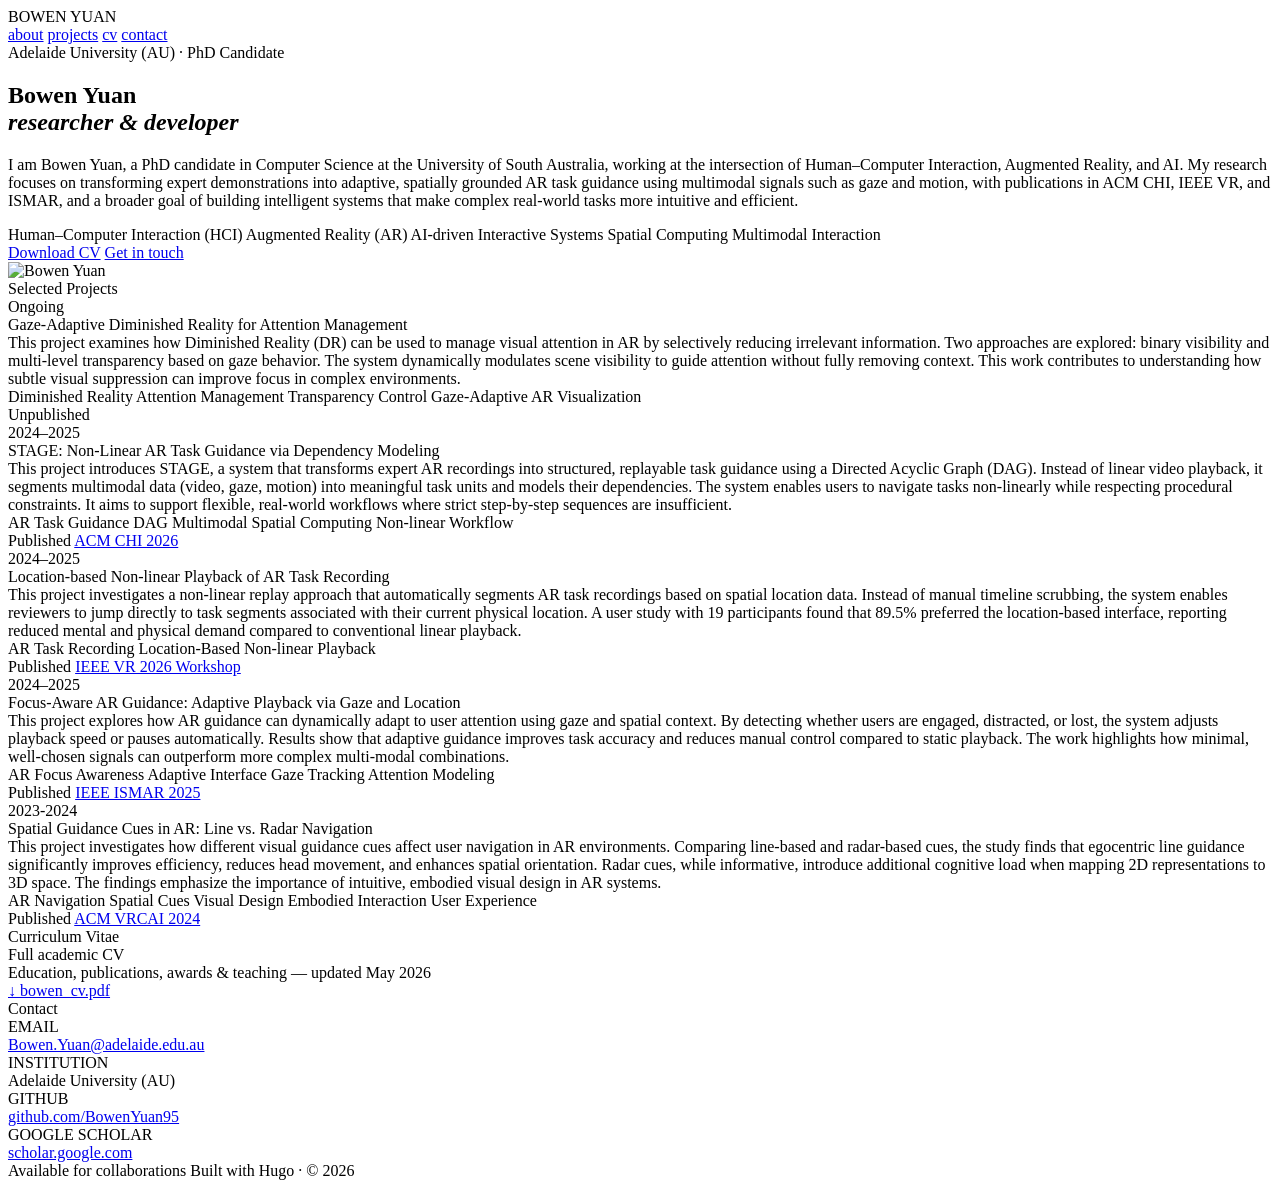
==== public/index.html @ 64c81df8 "Update DOI for Location-based Non-linear Playback of AR Task Recording in projects.json and index.ht" ====
<!DOCTYPE html>
<html lang="en">
<head>
	<meta name="generator" content="Hugo 0.161.1"><script src="/livereload.js?mindelay=10&amp;v=2&amp;port=1313&amp;path=livereload" data-no-instant defer></script>
  <meta charset="UTF-8">
  <meta name="viewport" content="width=device-width, initial-scale=1.0">
  <title>Bowen Yuan — PhD Candidate</title>
  <meta name="description" content="I am Bowen Yuan, a PhD candidate in Computer Science at the University of South Australia, working at the intersection of Human–Computer Interaction, Augmented Reality, and AI. My research focuses on transforming expert demonstrations into adaptive, spatially grounded AR task guidance using multimodal signals such as gaze and motion, with publications in ACM CHI, IEEE VR, and ISMAR, and a broader goal of building intelligent systems that make complex real-world tasks more intuitive and efficient.">
  <link rel="preconnect" href="https://fonts.googleapis.com">
  <link rel="preconnect" href="https://fonts.gstatic.com" crossorigin>
  <link href="https://fonts.googleapis.com/css2?family=EB+Garamond:ital,wght@0,400;0,500;1,400&family=DM+Mono:wght@400;500&display=swap" rel="stylesheet">
  <link rel="stylesheet" href="/css/main.css">
</head>
<body>
  <div class="site-wrapper">
    <nav>
  <span class="nav-name">BOWEN YUAN</span>
  <div class="nav-links">
    <a href="/" class="active">about</a>
    <a href="/#projects">projects</a>
    <a href="/files/bowen_cv.pdf" target="_blank">cv</a>
    <a href="/#contact">contact</a>
  </div>
</nav>

    <main>
      



<section class="hero">
  <div class="hero-top">
    <div class="hero-text">
      <div class="hero-label">Adelaide University (AU) &middot; PhD Candidate</div>
      <h1>Bowen Yuan<br><em>researcher &amp; developer</em></h1>
      <p class="hero-bio">I am Bowen Yuan, a PhD candidate in Computer Science at the University of South Australia, working at the intersection of Human–Computer Interaction, Augmented Reality, and AI. My research focuses on transforming expert demonstrations into adaptive, spatially grounded AR task guidance using multimodal signals such as gaze and motion, with publications in ACM CHI, IEEE VR, and ISMAR, and a broader goal of building intelligent systems that make complex real-world tasks more intuitive and efficient.</p>
      <div class="hero-tags">
        
        <span class="tag">Human–Computer Interaction (HCI)</span>
        
        <span class="tag">Augmented Reality (AR)</span>
        
        <span class="tag">AI-driven Interactive Systems</span>
        
        <span class="tag">Spatial Computing</span>
        
        <span class="tag">Multimodal Interaction</span>
        
      </div>
      <div class="hero-links">
        <a href="/files/bowen_cv.pdf" class="btn-primary" target="_blank">Download CV</a>
        <a href="#contact" class="btn-ghost">Get in touch</a>
      </div>
    </div>
    <div class="hero-avatar">
      <img src="/images/avatar.jpeg" alt="Bowen Yuan">
    </div>
  </div>
</section>


<div class="divider"></div>


<section id="projects">
  <div class="section-header">
    <span class="section-label">Selected Projects</span>
  </div>
  <div class="project-list">
    
    <div class="project-item">
      <div class="project-year">Ongoing</div>
      <div class="project-title">Gaze-Adaptive Diminished Reality for Attention Management</div>
      <div class="project-desc">This project examines how Diminished Reality (DR) can be used to manage visual attention in AR by selectively reducing irrelevant information. Two approaches are explored: binary visibility and multi-level transparency based on gaze behavior. The system dynamically modulates scene visibility to guide attention without fully removing context. This work contributes to understanding how subtle visual suppression can improve focus in complex environments.</div>
      <div class="project-badges">
        
        <span class="project-badge">Diminished Reality</span>
        
        <span class="project-badge">Attention Management</span>
        
        <span class="project-badge">Transparency Control</span>
        
        <span class="project-badge">Gaze-Adaptive</span>
        
        <span class="project-badge">AR Visualization</span>
        
      </div>
      
      <div class="project-pub">
        <span class="pub-status unpublished">Unpublished</span>
      </div>
      
    </div>
    
    <div class="project-item">
      <div class="project-year">2024–2025</div>
      <div class="project-title">STAGE: Non-Linear AR Task Guidance via Dependency Modeling</div>
      <div class="project-desc">This project introduces STAGE, a system that transforms expert AR recordings into structured, replayable task guidance using a Directed Acyclic Graph (DAG). Instead of linear video playback, it segments multimodal data (video, gaze, motion) into meaningful task units and models their dependencies. The system enables users to navigate tasks non-linearly while respecting procedural constraints. It aims to support flexible, real-world workflows where strict step-by-step sequences are insufficient.</div>
      <div class="project-badges">
        
        <span class="project-badge">AR</span>
        
        <span class="project-badge">Task Guidance</span>
        
        <span class="project-badge">DAG</span>
        
        <span class="project-badge">Multimodal</span>
        
        <span class="project-badge">Spatial Computing</span>
        
        <span class="project-badge">Non-linear Workflow</span>
        
      </div>
      
      <div class="project-pub">
        <span class="pub-status published">Published</span>
        
        <a href="https://doi.org/10.1145/3772363.3798430" class="pub-venue" target="_blank">ACM CHI 2026</a>
        
      </div>
      
    </div>
    
    <div class="project-item">
      <div class="project-year">2024–2025</div>
      <div class="project-title">Location-based Non-linear Playback of AR Task Recording</div>
      <div class="project-desc">This project investigates a non-linear replay approach that automatically segments AR task recordings based on spatial location data. Instead of manual timeline scrubbing, the system enables reviewers to jump directly to task segments associated with their current physical location. A user study with 19 participants found that 89.5% preferred the location-based interface, reporting reduced mental and physical demand compared to conventional linear playback.</div>
      <div class="project-badges">
        
        <span class="project-badge">AR</span>
        
        <span class="project-badge">Task Recording</span>
        
        <span class="project-badge">Location-Based</span>
        
        <span class="project-badge">Non-linear Playback</span>
        
      </div>
      
      <div class="project-pub">
        <span class="pub-status published">Published</span>
        
        <a href="https://doi.org/10.1109/VRW70859.2026.00181" class="pub-venue" target="_blank">IEEE VR 2026 Workshop</a>
        
      </div>
      
    </div>
    
    <div class="project-item">
      <div class="project-year">2024–2025</div>
      <div class="project-title">Focus-Aware AR Guidance: Adaptive Playback via Gaze and Location</div>
      <div class="project-desc">This project explores how AR guidance can dynamically adapt to user attention using gaze and spatial context. By detecting whether users are engaged, distracted, or lost, the system adjusts playback speed or pauses automatically. Results show that adaptive guidance improves task accuracy and reduces manual control compared to static playback. The work highlights how minimal, well-chosen signals can outperform more complex multi-modal combinations.</div>
      <div class="project-badges">
        
        <span class="project-badge">AR</span>
        
        <span class="project-badge">Focus Awareness</span>
        
        <span class="project-badge">Adaptive Interface</span>
        
        <span class="project-badge">Gaze Tracking</span>
        
        <span class="project-badge">Attention Modeling</span>
        
      </div>
      
      <div class="project-pub">
        <span class="pub-status published">Published</span>
        
        <a href="https://doi.org/10.1109/ISMAR67309.2025.00103" class="pub-venue" target="_blank">IEEE ISMAR 2025</a>
        
      </div>
      
    </div>
    
    <div class="project-item">
      <div class="project-year">2023-2024</div>
      <div class="project-title">Spatial Guidance Cues in AR: Line vs. Radar Navigation</div>
      <div class="project-desc">This project investigates how different visual guidance cues affect user navigation in AR environments. Comparing line-based and radar-based cues, the study finds that egocentric line guidance significantly improves efficiency, reduces head movement, and enhances spatial orientation. Radar cues, while informative, introduce additional cognitive load when mapping 2D representations to 3D space. The findings emphasize the importance of intuitive, embodied visual design in AR systems.</div>
      <div class="project-badges">
        
        <span class="project-badge">AR Navigation</span>
        
        <span class="project-badge">Spatial Cues</span>
        
        <span class="project-badge">Visual Design</span>
        
        <span class="project-badge">Embodied Interaction</span>
        
        <span class="project-badge">User Experience</span>
        
      </div>
      
      <div class="project-pub">
        <span class="pub-status published">Published</span>
        
        <a href="https://doi.org/10.1145/3703619.3706047" class="pub-venue" target="_blank">ACM VRCAI 2024</a>
        
      </div>
      
    </div>
    
  </div>
</section>

<div class="divider"></div>


<section id="cv">
  <div class="section-header">
    <span class="section-label">Curriculum Vitae</span>
  </div>
  <div class="cv-section">
    <div class="cv-left">
      <div class="cv-title">Full academic CV</div>
      <div class="cv-sub">Education, publications, awards &amp; teaching &mdash; updated May 2026</div>
    </div>
    <a href="/files/bowen_cv.pdf" class="cv-btn" target="_blank">&darr; bowen_cv.pdf</a>
  </div>
</section>

<div class="divider"></div>


<section id="contact">
  <div class="section-header">
    <span class="section-label">Contact</span>
  </div>
  <div class="contact-grid">
    <div class="contact-item">
      <div class="contact-type">EMAIL</div>
      <div class="contact-val">
        <a href="mailto:Bowen.Yuan@adelaide.edu.au">Bowen.Yuan@adelaide.edu.au</a>
      </div>
    </div>
    <div class="contact-item">
      <div class="contact-type">INSTITUTION</div>
      <div class="contact-val">Adelaide University (AU)</div>
    </div>
    <div class="contact-item">
      <div class="contact-type">GITHUB</div>
      <div class="contact-val">
        <a href="https://github.com/BowenYuan95" target="_blank">github.com/BowenYuan95</a>
      </div>
    </div>
    <div class="contact-item">
      <div class="contact-type">GOOGLE SCHOLAR</div>
      <div class="contact-val">
        <a href="https://scholar.google.com/citations?hl=en&amp;user=DTQsOloAAAAJ" target="_blank">scholar.google.com</a>
      </div>
    </div>
  </div>
</section>

    </main>
    <footer>
  <span class="footer-note">
    <span class="status-dot"></span>Available for collaborations
  </span>
  <span class="footer-note">Built with Hugo &middot; &copy; 2026</span>
</footer>

  </div>
</body>
</html>
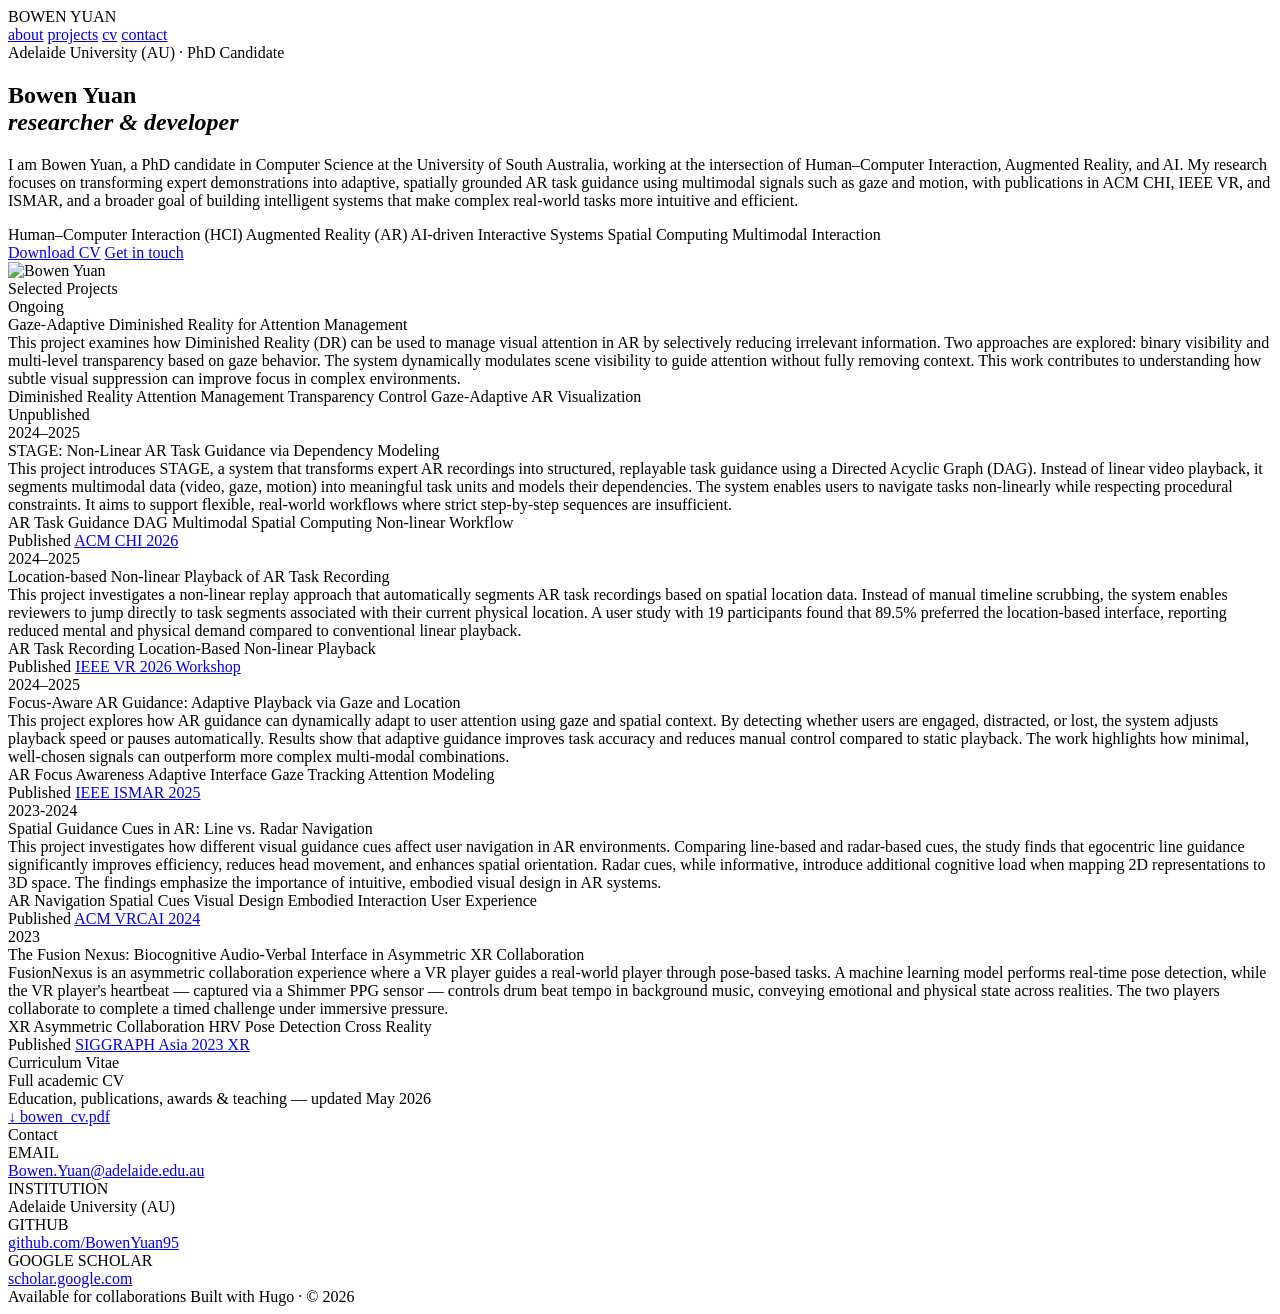
==== commit 64b9ccc1: "Add new project entry for The Fusion Nexus: Biocognitive Audio-Verbal Interface in Asymmetric XR Col" ====
--- a/public/index.html
+++ b/public/index.html
@@ -200,6 +200,33 @@
       
     </div>
     
+    <div class="project-item">
+      <div class="project-year">2023</div>
+      <div class="project-title">The Fusion Nexus: Biocognitive Audio-Verbal Interface in Asymmetric XR Collaboration</div>
+      <div class="project-desc">FusionNexus is an asymmetric collaboration experience where a VR player guides a real-world player through pose-based tasks. A machine learning model performs real-time pose detection, while the VR player&#39;s heartbeat — captured via a Shimmer PPG sensor — controls drum beat tempo in background music, conveying emotional and physical state across realities. The two players collaborate to complete a timed challenge under immersive pressure.</div>
+      <div class="project-badges">
+        
+        <span class="project-badge">XR</span>
+        
+        <span class="project-badge">Asymmetric Collaboration</span>
+        
+        <span class="project-badge">HRV</span>
+        
+        <span class="project-badge">Pose Detection</span>
+        
+        <span class="project-badge">Cross Reality</span>
+        
+      </div>
+      
+      <div class="project-pub">
+        <span class="pub-status published">Published</span>
+        
+        <a href="https://doi.org/10.1145/3610549.3614594" class="pub-venue" target="_blank">SIGGRAPH Asia 2023 XR</a>
+        
+      </div>
+      
+    </div>
+    
   </div>
 </section>
 
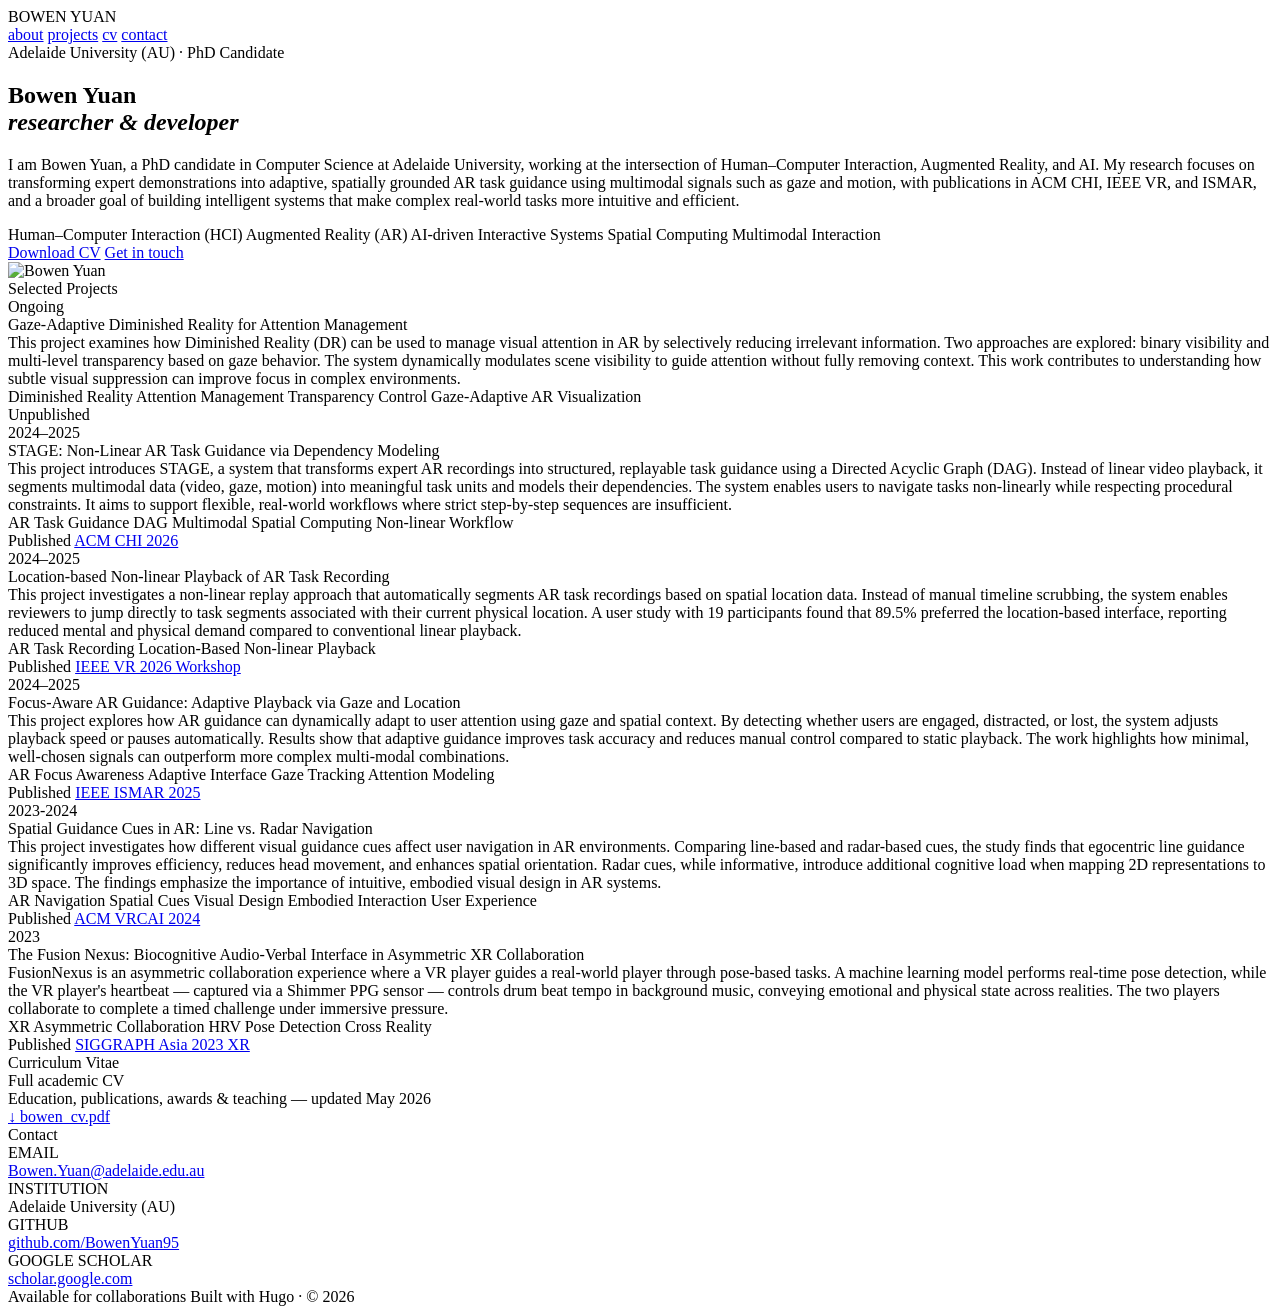
==== commit 2457525e: "Update university name from "University of South Australia" to "Adelaide University" in index.html" ====
--- a/public/index.html
+++ b/public/index.html
@@ -5,7 +5,7 @@
   <meta charset="UTF-8">
   <meta name="viewport" content="width=device-width, initial-scale=1.0">
   <title>Bowen Yuan — PhD Candidate</title>
-  <meta name="description" content="I am Bowen Yuan, a PhD candidate in Computer Science at the University of South Australia, working at the intersection of Human–Computer Interaction, Augmented Reality, and AI. My research focuses on transforming expert demonstrations into adaptive, spatially grounded AR task guidance using multimodal signals such as gaze and motion, with publications in ACM CHI, IEEE VR, and ISMAR, and a broader goal of building intelligent systems that make complex real-world tasks more intuitive and efficient.">
+  <meta name="description" content="I am Bowen Yuan, a PhD candidate in Computer Science at Adelaide University, working at the intersection of Human–Computer Interaction, Augmented Reality, and AI. My research focuses on transforming expert demonstrations into adaptive, spatially grounded AR task guidance using multimodal signals such as gaze and motion, with publications in ACM CHI, IEEE VR, and ISMAR, and a broader goal of building intelligent systems that make complex real-world tasks more intuitive and efficient.">
   <link rel="preconnect" href="https://fonts.googleapis.com">
   <link rel="preconnect" href="https://fonts.gstatic.com" crossorigin>
   <link href="https://fonts.googleapis.com/css2?family=EB+Garamond:ital,wght@0,400;0,500;1,400&family=DM+Mono:wght@400;500&display=swap" rel="stylesheet">
@@ -33,7 +33,7 @@
     <div class="hero-text">
       <div class="hero-label">Adelaide University (AU) &middot; PhD Candidate</div>
       <h1>Bowen Yuan<br><em>researcher &amp; developer</em></h1>
-      <p class="hero-bio">I am Bowen Yuan, a PhD candidate in Computer Science at the University of South Australia, working at the intersection of Human–Computer Interaction, Augmented Reality, and AI. My research focuses on transforming expert demonstrations into adaptive, spatially grounded AR task guidance using multimodal signals such as gaze and motion, with publications in ACM CHI, IEEE VR, and ISMAR, and a broader goal of building intelligent systems that make complex real-world tasks more intuitive and efficient.</p>
+      <p class="hero-bio">I am Bowen Yuan, a PhD candidate in Computer Science at Adelaide University, working at the intersection of Human–Computer Interaction, Augmented Reality, and AI. My research focuses on transforming expert demonstrations into adaptive, spatially grounded AR task guidance using multimodal signals such as gaze and motion, with publications in ACM CHI, IEEE VR, and ISMAR, and a broader goal of building intelligent systems that make complex real-world tasks more intuitive and efficient.</p>
       <div class="hero-tags">
         
         <span class="tag">Human–Computer Interaction (HCI)</span>
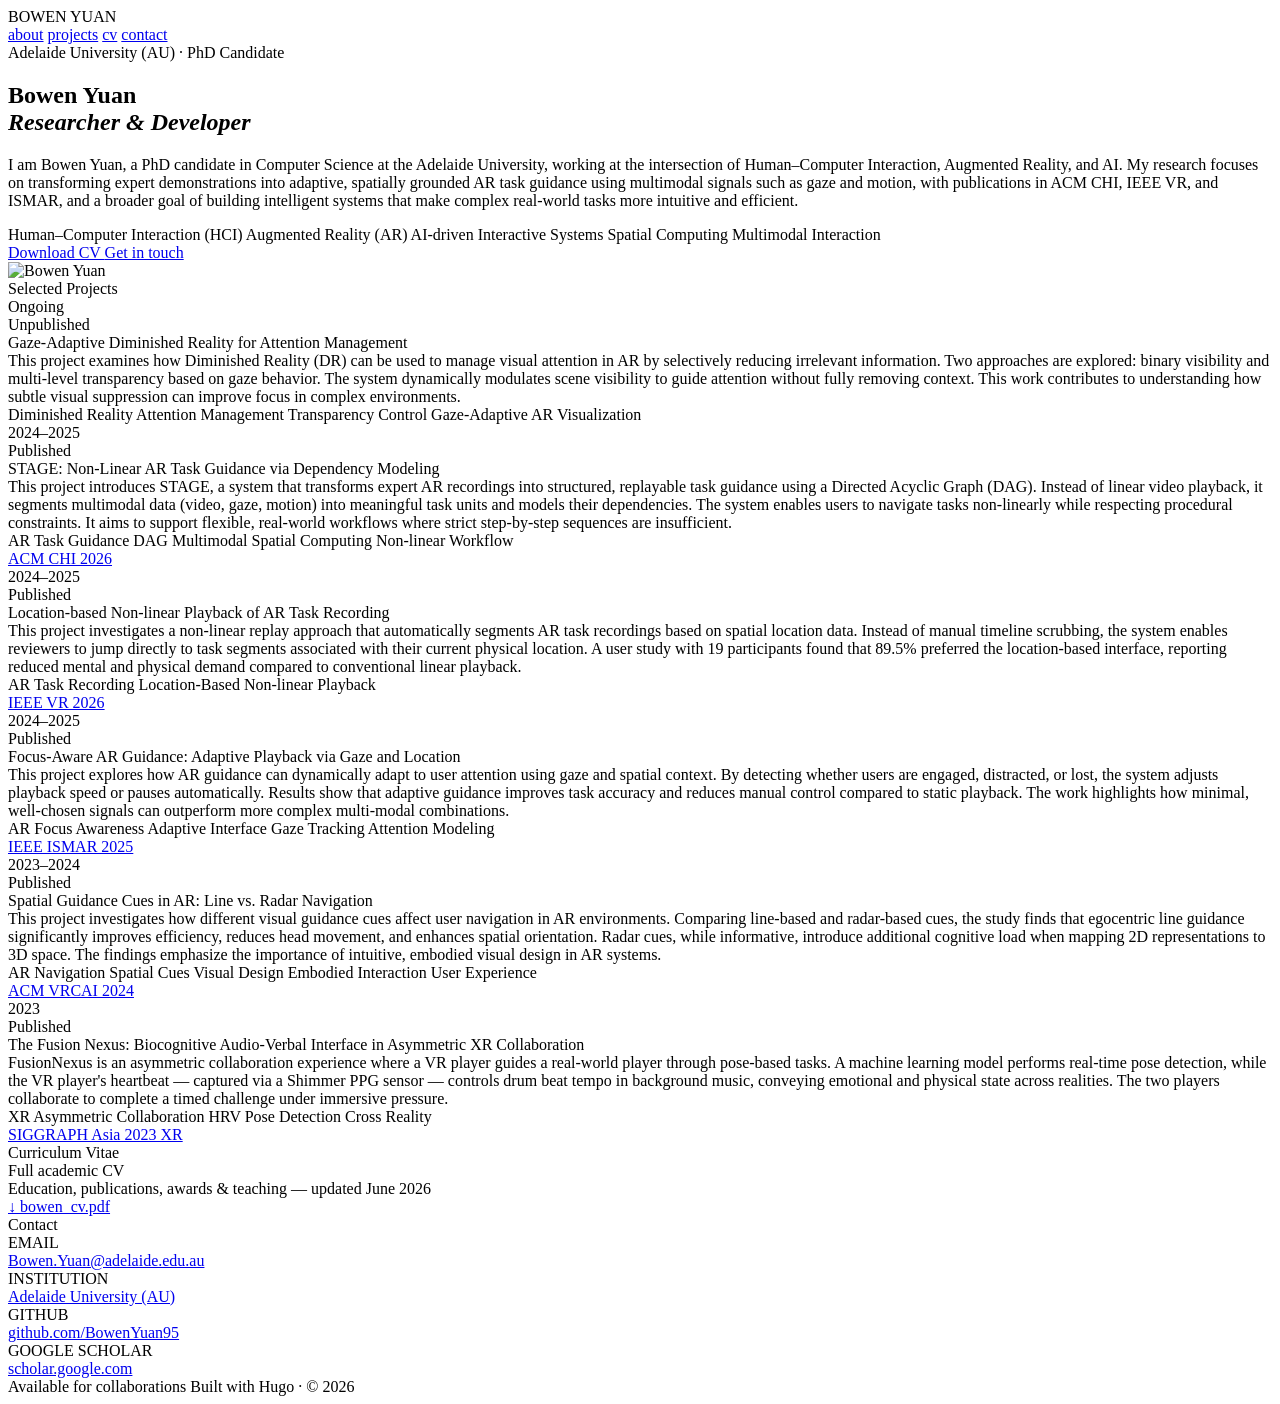
==== commit cb1b9899: "Update the href link for Adelaide University" ====
--- a/public/index.html
+++ b/public/index.html
@@ -1,14 +1,14 @@
 <!DOCTYPE html>
 <html lang="en">
 <head>
-	<meta name="generator" content="Hugo 0.161.1"><script src="/livereload.js?mindelay=10&amp;v=2&amp;port=1313&amp;path=livereload" data-no-instant defer></script>
+	<meta name="generator" content="Hugo 0.161.1">
   <meta charset="UTF-8">
   <meta name="viewport" content="width=device-width, initial-scale=1.0">
   <title>Bowen Yuan — PhD Candidate</title>
-  <meta name="description" content="I am Bowen Yuan, a PhD candidate in Computer Science at Adelaide University, working at the intersection of Human–Computer Interaction, Augmented Reality, and AI. My research focuses on transforming expert demonstrations into adaptive, spatially grounded AR task guidance using multimodal signals such as gaze and motion, with publications in ACM CHI, IEEE VR, and ISMAR, and a broader goal of building intelligent systems that make complex real-world tasks more intuitive and efficient.">
+  <meta name="description" content="I am Bowen Yuan, a PhD candidate in Computer Science at the Adelaide University, working at the intersection of Human–Computer Interaction, Augmented Reality, and AI. My research focuses on transforming expert demonstrations into adaptive, spatially grounded AR task guidance using multimodal signals such as gaze and motion, with publications in ACM CHI, IEEE VR, and ISMAR, and a broader goal of building intelligent systems that make complex real-world tasks more intuitive and efficient.">
   <link rel="preconnect" href="https://fonts.googleapis.com">
   <link rel="preconnect" href="https://fonts.gstatic.com" crossorigin>
-  <link href="https://fonts.googleapis.com/css2?family=EB+Garamond:ital,wght@0,400;0,500;1,400&family=DM+Mono:wght@400;500&display=swap" rel="stylesheet">
+  <link href="https://fonts.googleapis.com/css2?family=DM+Mono:wght@400;500&family=Outfit:wght@400&display=swap" rel="stylesheet">
   <link rel="stylesheet" href="/css/main.css">
 </head>
 <body>
@@ -32,32 +32,73 @@
   <div class="hero-top">
     <div class="hero-text">
       <div class="hero-label">Adelaide University (AU) &middot; PhD Candidate</div>
-      <h1>Bowen Yuan<br><em>researcher &amp; developer</em></h1>
-      <p class="hero-bio">I am Bowen Yuan, a PhD candidate in Computer Science at Adelaide University, working at the intersection of Human–Computer Interaction, Augmented Reality, and AI. My research focuses on transforming expert demonstrations into adaptive, spatially grounded AR task guidance using multimodal signals such as gaze and motion, with publications in ACM CHI, IEEE VR, and ISMAR, and a broader goal of building intelligent systems that make complex real-world tasks more intuitive and efficient.</p>
+
+      <h1>Bowen Yuan<br><em>Researcher &amp; Developer</em></h1>
+
+      <p class="hero-bio">I am Bowen Yuan, a PhD candidate in Computer Science at the Adelaide University, working at the intersection of Human–Computer Interaction, Augmented Reality, and AI. My research focuses on transforming expert demonstrations into adaptive, spatially grounded AR task guidance using multimodal signals such as gaze and motion, with publications in ACM CHI, IEEE VR, and ISMAR, and a broader goal of building intelligent systems that make complex real-world tasks more intuitive and efficient.</p>
+
       <div class="hero-tags">
         
-        <span class="tag">Human–Computer Interaction (HCI)</span>
-        
-        <span class="tag">Augmented Reality (AR)</span>
-        
-        <span class="tag">AI-driven Interactive Systems</span>
-        
-        <span class="tag">Spatial Computing</span>
-        
-        <span class="tag">Multimodal Interaction</span>
-        
-      </div>
+          
+          
+
+          
+            
+          
+
+          <span class="tag badge-human">Human–Computer Interaction (HCI)</span>
+        
+          
+          
+
+          
+            
+          
+
+          <span class="tag badge-xr">Augmented Reality (AR)</span>
+        
+          
+          
+
+          
+            
+          
+
+          <span class="tag badge-ai">AI-driven Interactive Systems</span>
+        
+          
+          
+
+          
+            
+          
+
+          <span class="tag badge-xr">Spatial Computing</span>
+        
+          
+          
+
+          
+            
+          
+
+          <span class="tag badge-human">Multimodal Interaction</span>
+        
+      </div>
+
       <div class="hero-links">
-        <a href="/files/bowen_cv.pdf" class="btn-primary" target="_blank">Download CV</a>
+        <a href="/files/bowen_cv.pdf" class="btn-primary" target="_blank" rel="noopener noreferrer">
+          Download CV
+        </a>
         <a href="#contact" class="btn-ghost">Get in touch</a>
       </div>
     </div>
+
     <div class="hero-avatar">
       <img src="/images/avatar.jpeg" alt="Bowen Yuan">
     </div>
   </div>
 </section>
-
 
 <div class="divider"></div>
 
@@ -66,166 +107,222 @@
   <div class="section-header">
     <span class="section-label">Selected Projects</span>
   </div>
+
   <div class="project-list">
     
-    <div class="project-item">
-      <div class="project-year">Ongoing</div>
-      <div class="project-title">Gaze-Adaptive Diminished Reality for Attention Management</div>
-      <div class="project-desc">This project examines how Diminished Reality (DR) can be used to manage visual attention in AR by selectively reducing irrelevant information. Two approaches are explored: binary visibility and multi-level transparency based on gaze behavior. The system dynamically modulates scene visibility to guide attention without fully removing context. This work contributes to understanding how subtle visual suppression can improve focus in complex environments.</div>
-      <div class="project-badges">
-        
-        <span class="project-badge">Diminished Reality</span>
-        
-        <span class="project-badge">Attention Management</span>
-        
-        <span class="project-badge">Transparency Control</span>
-        
-        <span class="project-badge">Gaze-Adaptive</span>
-        
-        <span class="project-badge">AR Visualization</span>
-        
-      </div>
-      
-      <div class="project-pub">
-        <span class="pub-status unpublished">Unpublished</span>
-      </div>
-      
-    </div>
-    
-    <div class="project-item">
-      <div class="project-year">2024–2025</div>
-      <div class="project-title">STAGE: Non-Linear AR Task Guidance via Dependency Modeling</div>
-      <div class="project-desc">This project introduces STAGE, a system that transforms expert AR recordings into structured, replayable task guidance using a Directed Acyclic Graph (DAG). Instead of linear video playback, it segments multimodal data (video, gaze, motion) into meaningful task units and models their dependencies. The system enables users to navigate tasks non-linearly while respecting procedural constraints. It aims to support flexible, real-world workflows where strict step-by-step sequences are insufficient.</div>
-      <div class="project-badges">
-        
-        <span class="project-badge">AR</span>
-        
-        <span class="project-badge">Task Guidance</span>
-        
-        <span class="project-badge">DAG</span>
-        
-        <span class="project-badge">Multimodal</span>
-        
-        <span class="project-badge">Spatial Computing</span>
-        
-        <span class="project-badge">Non-linear Workflow</span>
-        
-      </div>
-      
-      <div class="project-pub">
-        <span class="pub-status published">Published</span>
-        
-        <a href="https://doi.org/10.1145/3772363.3798430" class="pub-venue" target="_blank">ACM CHI 2026</a>
-        
-      </div>
-      
-    </div>
-    
-    <div class="project-item">
-      <div class="project-year">2024–2025</div>
-      <div class="project-title">Location-based Non-linear Playback of AR Task Recording</div>
-      <div class="project-desc">This project investigates a non-linear replay approach that automatically segments AR task recordings based on spatial location data. Instead of manual timeline scrubbing, the system enables reviewers to jump directly to task segments associated with their current physical location. A user study with 19 participants found that 89.5% preferred the location-based interface, reporting reduced mental and physical demand compared to conventional linear playback.</div>
-      <div class="project-badges">
-        
-        <span class="project-badge">AR</span>
-        
-        <span class="project-badge">Task Recording</span>
-        
-        <span class="project-badge">Location-Based</span>
-        
-        <span class="project-badge">Non-linear Playback</span>
-        
-      </div>
-      
-      <div class="project-pub">
-        <span class="pub-status published">Published</span>
-        
-        <a href="https://doi.org/10.1109/VRW70859.2026.00181" class="pub-venue" target="_blank">IEEE VR 2026 Workshop</a>
-        
-      </div>
-      
-    </div>
-    
-    <div class="project-item">
-      <div class="project-year">2024–2025</div>
-      <div class="project-title">Focus-Aware AR Guidance: Adaptive Playback via Gaze and Location</div>
-      <div class="project-desc">This project explores how AR guidance can dynamically adapt to user attention using gaze and spatial context. By detecting whether users are engaged, distracted, or lost, the system adjusts playback speed or pauses automatically. Results show that adaptive guidance improves task accuracy and reduces manual control compared to static playback. The work highlights how minimal, well-chosen signals can outperform more complex multi-modal combinations.</div>
-      <div class="project-badges">
-        
-        <span class="project-badge">AR</span>
-        
-        <span class="project-badge">Focus Awareness</span>
-        
-        <span class="project-badge">Adaptive Interface</span>
-        
-        <span class="project-badge">Gaze Tracking</span>
-        
-        <span class="project-badge">Attention Modeling</span>
-        
-      </div>
-      
-      <div class="project-pub">
-        <span class="pub-status published">Published</span>
-        
-        <a href="https://doi.org/10.1109/ISMAR67309.2025.00103" class="pub-venue" target="_blank">IEEE ISMAR 2025</a>
-        
-      </div>
-      
-    </div>
-    
-    <div class="project-item">
-      <div class="project-year">2023-2024</div>
-      <div class="project-title">Spatial Guidance Cues in AR: Line vs. Radar Navigation</div>
-      <div class="project-desc">This project investigates how different visual guidance cues affect user navigation in AR environments. Comparing line-based and radar-based cues, the study finds that egocentric line guidance significantly improves efficiency, reduces head movement, and enhances spatial orientation. Radar cues, while informative, introduce additional cognitive load when mapping 2D representations to 3D space. The findings emphasize the importance of intuitive, embodied visual design in AR systems.</div>
-      <div class="project-badges">
-        
-        <span class="project-badge">AR Navigation</span>
-        
-        <span class="project-badge">Spatial Cues</span>
-        
-        <span class="project-badge">Visual Design</span>
-        
-        <span class="project-badge">Embodied Interaction</span>
-        
-        <span class="project-badge">User Experience</span>
-        
-      </div>
-      
-      <div class="project-pub">
-        <span class="pub-status published">Published</span>
-        
-        <a href="https://doi.org/10.1145/3703619.3706047" class="pub-venue" target="_blank">ACM VRCAI 2024</a>
-        
-      </div>
-      
-    </div>
-    
-    <div class="project-item">
-      <div class="project-year">2023</div>
-      <div class="project-title">The Fusion Nexus: Biocognitive Audio-Verbal Interface in Asymmetric XR Collaboration</div>
-      <div class="project-desc">FusionNexus is an asymmetric collaboration experience where a VR player guides a real-world player through pose-based tasks. A machine learning model performs real-time pose detection, while the VR player&#39;s heartbeat — captured via a Shimmer PPG sensor — controls drum beat tempo in background music, conveying emotional and physical state across realities. The two players collaborate to complete a timed challenge under immersive pressure.</div>
-      <div class="project-badges">
-        
-        <span class="project-badge">XR</span>
-        
-        <span class="project-badge">Asymmetric Collaboration</span>
-        
-        <span class="project-badge">HRV</span>
-        
-        <span class="project-badge">Pose Detection</span>
-        
-        <span class="project-badge">Cross Reality</span>
-        
-      </div>
-      
-      <div class="project-pub">
-        <span class="pub-status published">Published</span>
-        
-        <a href="https://doi.org/10.1145/3610549.3614594" class="pub-venue" target="_blank">SIGGRAPH Asia 2023 XR</a>
-        
-      </div>
-      
-    </div>
+      <div class="project-item project-human">
+        <div class="project-meta">
+          <div class="project-year">Ongoing</div>
+
+          
+            <span class="pub-status unpublished">Unpublished</span>
+          
+        </div>
+
+        <div class="project-title">Gaze-Adaptive Diminished Reality for Attention Management</div>
+        <div class="project-desc">This project examines how Diminished Reality (DR) can be used to manage visual attention in AR by selectively reducing irrelevant information. Two approaches are explored: binary visibility and multi-level transparency based on gaze behavior. The system dynamically modulates scene visibility to guide attention without fully removing context. This work contributes to understanding how subtle visual suppression can improve focus in complex environments.</div>
+
+        <div class="project-badges">
+          
+            <span class="project-badge badge-xr">Diminished Reality</span>
+          
+            <span class="project-badge badge-human">Attention Management</span>
+          
+            <span class="project-badge badge-xr">Transparency Control</span>
+          
+            <span class="project-badge badge-ai">Gaze-Adaptive</span>
+          
+            <span class="project-badge badge-xr">AR Visualization</span>
+          
+        </div>
+
+        
+      </div>
+    
+      <div class="project-item project-xr">
+        <div class="project-meta">
+          <div class="project-year">2024–2025</div>
+
+          
+            <span class="pub-status published">Published</span>
+          
+        </div>
+
+        <div class="project-title">STAGE: Non-Linear AR Task Guidance via Dependency Modeling</div>
+        <div class="project-desc">This project introduces STAGE, a system that transforms expert AR recordings into structured, replayable task guidance using a Directed Acyclic Graph (DAG). Instead of linear video playback, it segments multimodal data (video, gaze, motion) into meaningful task units and models their dependencies. The system enables users to navigate tasks non-linearly while respecting procedural constraints. It aims to support flexible, real-world workflows where strict step-by-step sequences are insufficient.</div>
+
+        <div class="project-badges">
+          
+            <span class="project-badge badge-xr">AR</span>
+          
+            <span class="project-badge badge-xr">Task Guidance</span>
+          
+            <span class="project-badge badge-ai">DAG</span>
+          
+            <span class="project-badge badge-ai">Multimodal</span>
+          
+            <span class="project-badge badge-xr">Spatial Computing</span>
+          
+            <span class="project-badge badge-status">Non-linear Workflow</span>
+          
+        </div>
+
+        
+          <div class="project-pub-row">
+            
+              <a href="https://doi.org/10.1145/3772363.3798430" class="pub-venue" target="_blank" rel="noopener noreferrer">
+                ACM CHI 2026
+              </a>
+            
+          </div>
+        
+      </div>
+    
+      <div class="project-item project-xr">
+        <div class="project-meta">
+          <div class="project-year">2024–2025</div>
+
+          
+            <span class="pub-status published">Published</span>
+          
+        </div>
+
+        <div class="project-title">Location-based Non-linear Playback of AR Task Recording</div>
+        <div class="project-desc">This project investigates a non-linear replay approach that automatically segments AR task recordings based on spatial location data. Instead of manual timeline scrubbing, the system enables reviewers to jump directly to task segments associated with their current physical location. A user study with 19 participants found that 89.5% preferred the location-based interface, reporting reduced mental and physical demand compared to conventional linear playback.</div>
+
+        <div class="project-badges">
+          
+            <span class="project-badge badge-xr">AR</span>
+          
+            <span class="project-badge badge-xr">Task Recording</span>
+          
+            <span class="project-badge badge-xr">Location-Based</span>
+          
+            <span class="project-badge badge-status">Non-linear Playback</span>
+          
+        </div>
+
+        
+          <div class="project-pub-row">
+            
+              <a href="https://doi.org/10.1109/VRW70859.2026.00181" class="pub-venue" target="_blank" rel="noopener noreferrer">
+                IEEE VR 2026
+              </a>
+            
+          </div>
+        
+      </div>
+    
+      <div class="project-item project-human">
+        <div class="project-meta">
+          <div class="project-year">2024–2025</div>
+
+          
+            <span class="pub-status published">Published</span>
+          
+        </div>
+
+        <div class="project-title">Focus-Aware AR Guidance: Adaptive Playback via Gaze and Location</div>
+        <div class="project-desc">This project explores how AR guidance can dynamically adapt to user attention using gaze and spatial context. By detecting whether users are engaged, distracted, or lost, the system adjusts playback speed or pauses automatically. Results show that adaptive guidance improves task accuracy and reduces manual control compared to static playback. The work highlights how minimal, well-chosen signals can outperform more complex multi-modal combinations.</div>
+
+        <div class="project-badges">
+          
+            <span class="project-badge badge-xr">AR</span>
+          
+            <span class="project-badge badge-human">Focus Awareness</span>
+          
+            <span class="project-badge badge-human">Adaptive Interface</span>
+          
+            <span class="project-badge badge-ai">Gaze Tracking</span>
+          
+            <span class="project-badge badge-ai">Attention Modeling</span>
+          
+        </div>
+
+        
+          <div class="project-pub-row">
+            
+              <a href="https://doi.org/10.1109/ISMAR67309.2025.00103" class="pub-venue" target="_blank" rel="noopener noreferrer">
+                IEEE ISMAR 2025
+              </a>
+            
+          </div>
+        
+      </div>
+    
+      <div class="project-item project-xr">
+        <div class="project-meta">
+          <div class="project-year">2023–2024</div>
+
+          
+            <span class="pub-status published">Published</span>
+          
+        </div>
+
+        <div class="project-title">Spatial Guidance Cues in AR: Line vs. Radar Navigation</div>
+        <div class="project-desc">This project investigates how different visual guidance cues affect user navigation in AR environments. Comparing line-based and radar-based cues, the study finds that egocentric line guidance significantly improves efficiency, reduces head movement, and enhances spatial orientation. Radar cues, while informative, introduce additional cognitive load when mapping 2D representations to 3D space. The findings emphasize the importance of intuitive, embodied visual design in AR systems.</div>
+
+        <div class="project-badges">
+          
+            <span class="project-badge badge-xr">AR Navigation</span>
+          
+            <span class="project-badge badge-xr">Spatial Cues</span>
+          
+            <span class="project-badge badge-human">Visual Design</span>
+          
+            <span class="project-badge badge-human">Embodied Interaction</span>
+          
+            <span class="project-badge badge-human">User Experience</span>
+          
+        </div>
+
+        
+          <div class="project-pub-row">
+            
+              <a href="https://doi.org/10.1145/3703619.3706047" class="pub-venue" target="_blank" rel="noopener noreferrer">
+                ACM VRCAI 2024
+              </a>
+            
+          </div>
+        
+      </div>
+    
+      <div class="project-item project-human">
+        <div class="project-meta">
+          <div class="project-year">2023</div>
+
+          
+            <span class="pub-status published">Published</span>
+          
+        </div>
+
+        <div class="project-title">The Fusion Nexus: Biocognitive Audio-Verbal Interface in Asymmetric XR Collaboration</div>
+        <div class="project-desc">FusionNexus is an asymmetric collaboration experience where a VR player guides a real-world player through pose-based tasks. A machine learning model performs real-time pose detection, while the VR player&#39;s heartbeat — captured via a Shimmer PPG sensor — controls drum beat tempo in background music, conveying emotional and physical state across realities. The two players collaborate to complete a timed challenge under immersive pressure.</div>
+
+        <div class="project-badges">
+          
+            <span class="project-badge badge-xr">XR</span>
+          
+            <span class="project-badge badge-human">Asymmetric Collaboration</span>
+          
+            <span class="project-badge badge-human">HRV</span>
+          
+            <span class="project-badge badge-ai">Pose Detection</span>
+          
+            <span class="project-badge badge-xr">Cross Reality</span>
+          
+        </div>
+
+        
+          <div class="project-pub-row">
+            
+              <a href="https://doi.org/10.1145/3610549.3614594" class="pub-venue" target="_blank" rel="noopener noreferrer">
+                SIGGRAPH Asia 2023 XR
+              </a>
+            
+          </div>
+        
+      </div>
     
   </div>
 </section>
@@ -237,12 +334,18 @@
   <div class="section-header">
     <span class="section-label">Curriculum Vitae</span>
   </div>
+
   <div class="cv-section">
     <div class="cv-left">
       <div class="cv-title">Full academic CV</div>
-      <div class="cv-sub">Education, publications, awards &amp; teaching &mdash; updated May 2026</div>
-    </div>
-    <a href="/files/bowen_cv.pdf" class="cv-btn" target="_blank">&darr; bowen_cv.pdf</a>
+      <div class="cv-sub">
+        Education, publications, awards &amp; teaching &mdash; updated June 2026
+      </div>
+    </div>
+
+    <a href="/files/bowen_cv.pdf" class="cv-btn" target="_blank" rel="noopener noreferrer">
+      &darr; bowen_cv.pdf
+    </a>
   </div>
 </section>
 
@@ -253,31 +356,44 @@
   <div class="section-header">
     <span class="section-label">Contact</span>
   </div>
+
   <div class="contact-grid">
-    <div class="contact-item">
+    <div class="contact-item contact-email">
       <div class="contact-type">EMAIL</div>
       <div class="contact-val">
         <a href="mailto:Bowen.Yuan@adelaide.edu.au">Bowen.Yuan@adelaide.edu.au</a>
       </div>
     </div>
-    <div class="contact-item">
+
+    <div class="contact-item contact-institution">
       <div class="contact-type">INSTITUTION</div>
-      <div class="contact-val">Adelaide University (AU)</div>
-    </div>
-    <div class="contact-item">
+      <div class="contact-val">
+        <a href="https://empathiccomputing.org/team/bowen-yuan/" target="_blank" rel="noopener noreferrer">
+          Adelaide University (AU)
+        </a>
+      </div>
+    </div>
+
+    <div class="contact-item contact-code">
       <div class="contact-type">GITHUB</div>
       <div class="contact-val">
-        <a href="https://github.com/BowenYuan95" target="_blank">github.com/BowenYuan95</a>
-      </div>
-    </div>
-    <div class="contact-item">
+        <a href="https://github.com/BowenYuan95" target="_blank" rel="noopener noreferrer">
+          github.com/BowenYuan95
+        </a>
+      </div>
+    </div>
+
+    <div class="contact-item contact-publication">
       <div class="contact-type">GOOGLE SCHOLAR</div>
       <div class="contact-val">
-        <a href="https://scholar.google.com/citations?hl=en&amp;user=DTQsOloAAAAJ" target="_blank">scholar.google.com</a>
+        <a href="https://scholar.google.com/citations?hl=en&amp;user=DTQsOloAAAAJ" target="_blank" rel="noopener noreferrer">
+          scholar.google.com
+        </a>
       </div>
     </div>
   </div>
 </section>
+
 
     </main>
     <footer>
@@ -289,4 +405,4 @@
 
   </div>
 </body>
-</html>+</html>
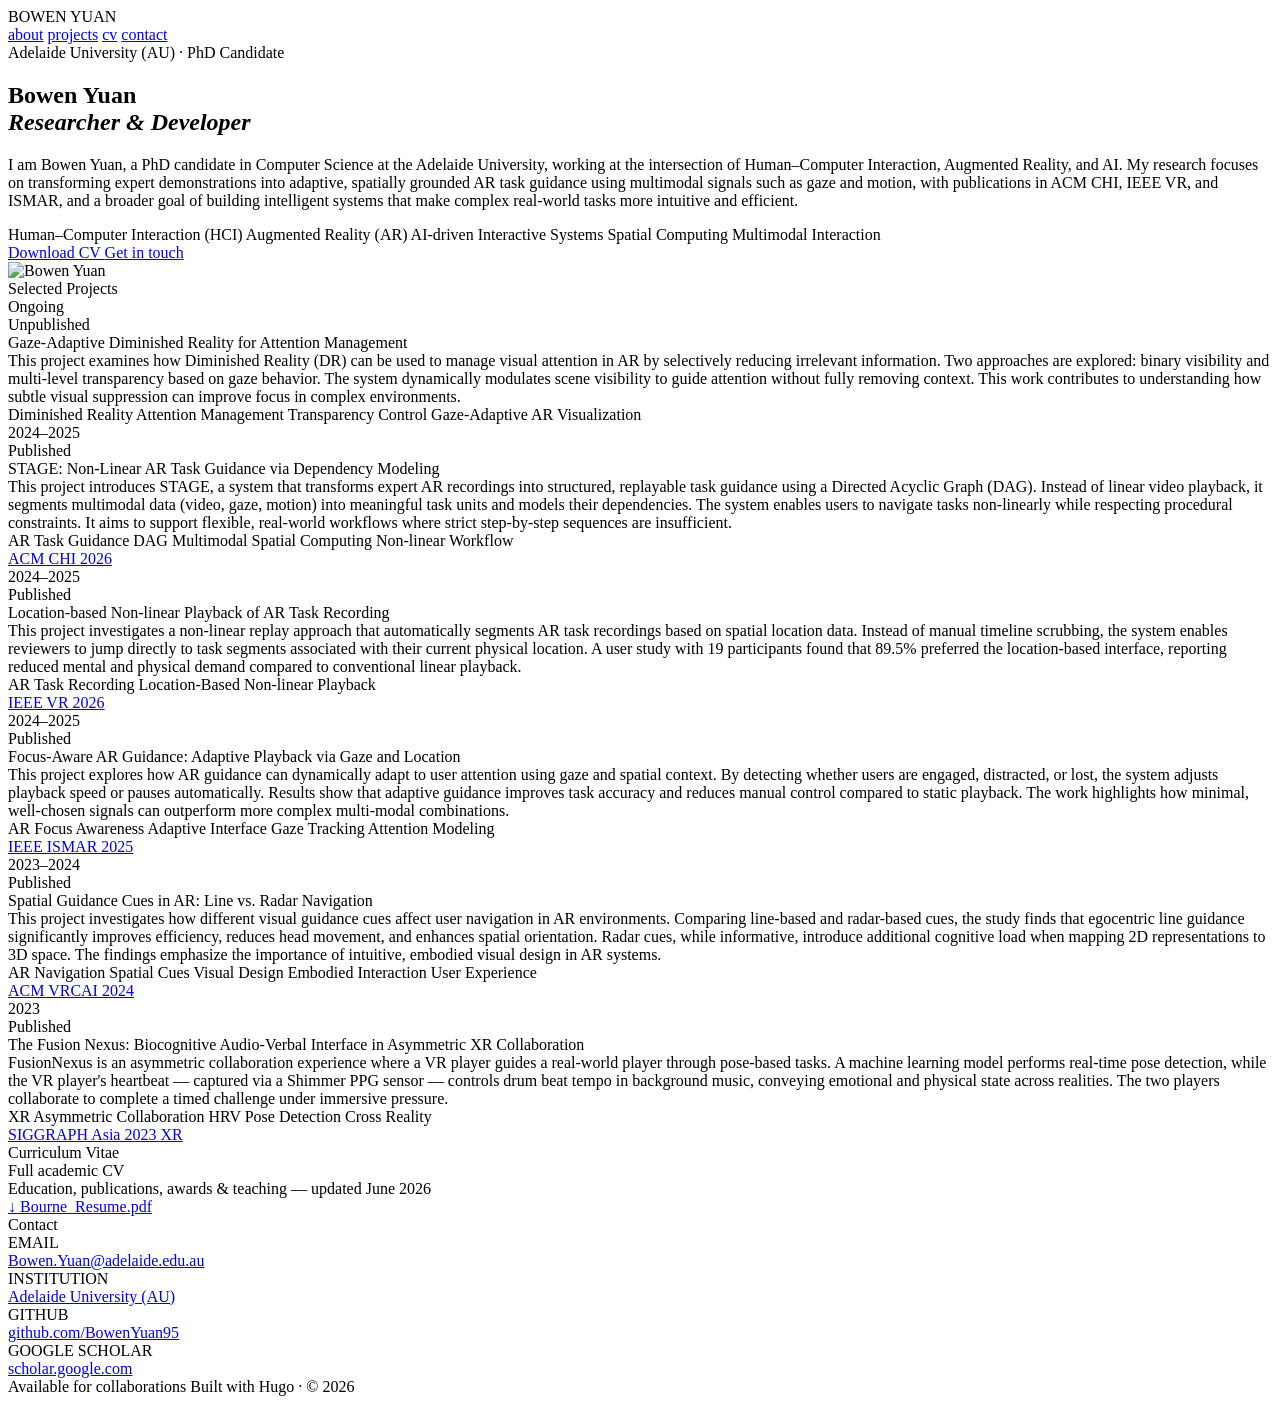
==== commit 73137007: "Update CV" ====
--- a/public/index.html
+++ b/public/index.html
@@ -18,7 +18,7 @@
   <div class="nav-links">
     <a href="/" class="active">about</a>
     <a href="/#projects">projects</a>
-    <a href="/files/bowen_cv.pdf" target="_blank">cv</a>
+    <a href="/files/Bourne_Resume.pdf" target="_blank">cv</a>
     <a href="/#contact">contact</a>
   </div>
 </nav>
@@ -87,7 +87,7 @@
       </div>
 
       <div class="hero-links">
-        <a href="/files/bowen_cv.pdf" class="btn-primary" target="_blank" rel="noopener noreferrer">
+        <a href="/files/Bourne_Resume.pdf" class="btn-primary" target="_blank" rel="noopener noreferrer">
           Download CV
         </a>
         <a href="#contact" class="btn-ghost">Get in touch</a>
@@ -343,8 +343,8 @@
       </div>
     </div>
 
-    <a href="/files/bowen_cv.pdf" class="cv-btn" target="_blank" rel="noopener noreferrer">
-      &darr; bowen_cv.pdf
+    <a href="/files/Bourne_Resume.pdf" class="cv-btn" target="_blank" rel="noopener noreferrer">
+      &darr; Bourne_Resume.pdf
     </a>
   </div>
 </section>
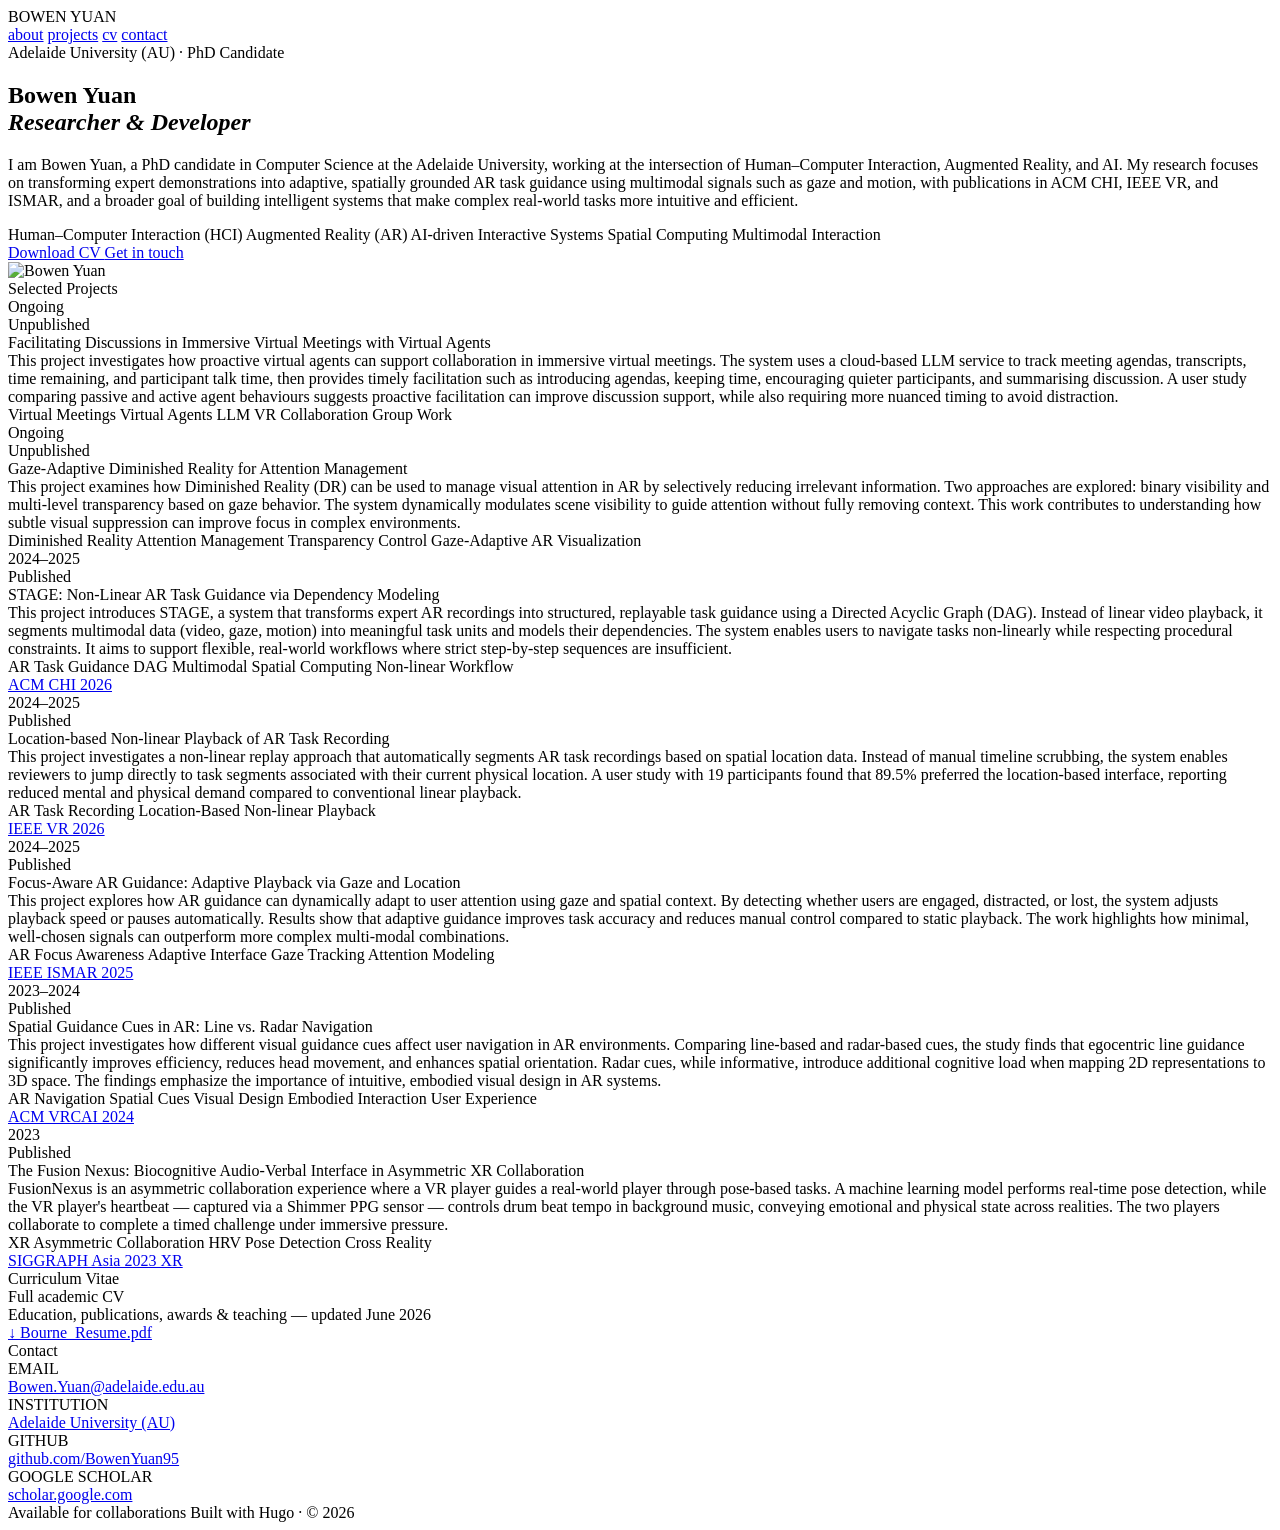
==== commit 387159f9: "Add new project: Facilitating Discussions in Immersive Virtual Meetings with Virtual Agents" ====
--- a/public/index.html
+++ b/public/index.html
@@ -119,6 +119,35 @@
           
         </div>
 
+        <div class="project-title">Facilitating Discussions in Immersive Virtual Meetings with Virtual Agents</div>
+        <div class="project-desc">This project investigates how proactive virtual agents can support collaboration in immersive virtual meetings. The system uses a cloud-based LLM service to track meeting agendas, transcripts, time remaining, and participant talk time, then provides timely facilitation such as introducing agendas, keeping time, encouraging quieter participants, and summarising discussion. A user study comparing passive and active agent behaviours suggests proactive facilitation can improve discussion support, while also requiring more nuanced timing to avoid distraction.</div>
+
+        <div class="project-badges">
+          
+            <span class="project-badge badge-human">Virtual Meetings</span>
+          
+            <span class="project-badge badge-ai">Virtual Agents</span>
+          
+            <span class="project-badge badge-ai">LLM</span>
+          
+            <span class="project-badge badge-xr">VR Collaboration</span>
+          
+            <span class="project-badge badge-human">Group Work</span>
+          
+        </div>
+
+        
+      </div>
+    
+      <div class="project-item project-human">
+        <div class="project-meta">
+          <div class="project-year">Ongoing</div>
+
+          
+            <span class="pub-status unpublished">Unpublished</span>
+          
+        </div>
+
         <div class="project-title">Gaze-Adaptive Diminished Reality for Attention Management</div>
         <div class="project-desc">This project examines how Diminished Reality (DR) can be used to manage visual attention in AR by selectively reducing irrelevant information. Two approaches are explored: binary visibility and multi-level transparency based on gaze behavior. The system dynamically modulates scene visibility to guide attention without fully removing context. This work contributes to understanding how subtle visual suppression can improve focus in complex environments.</div>
 
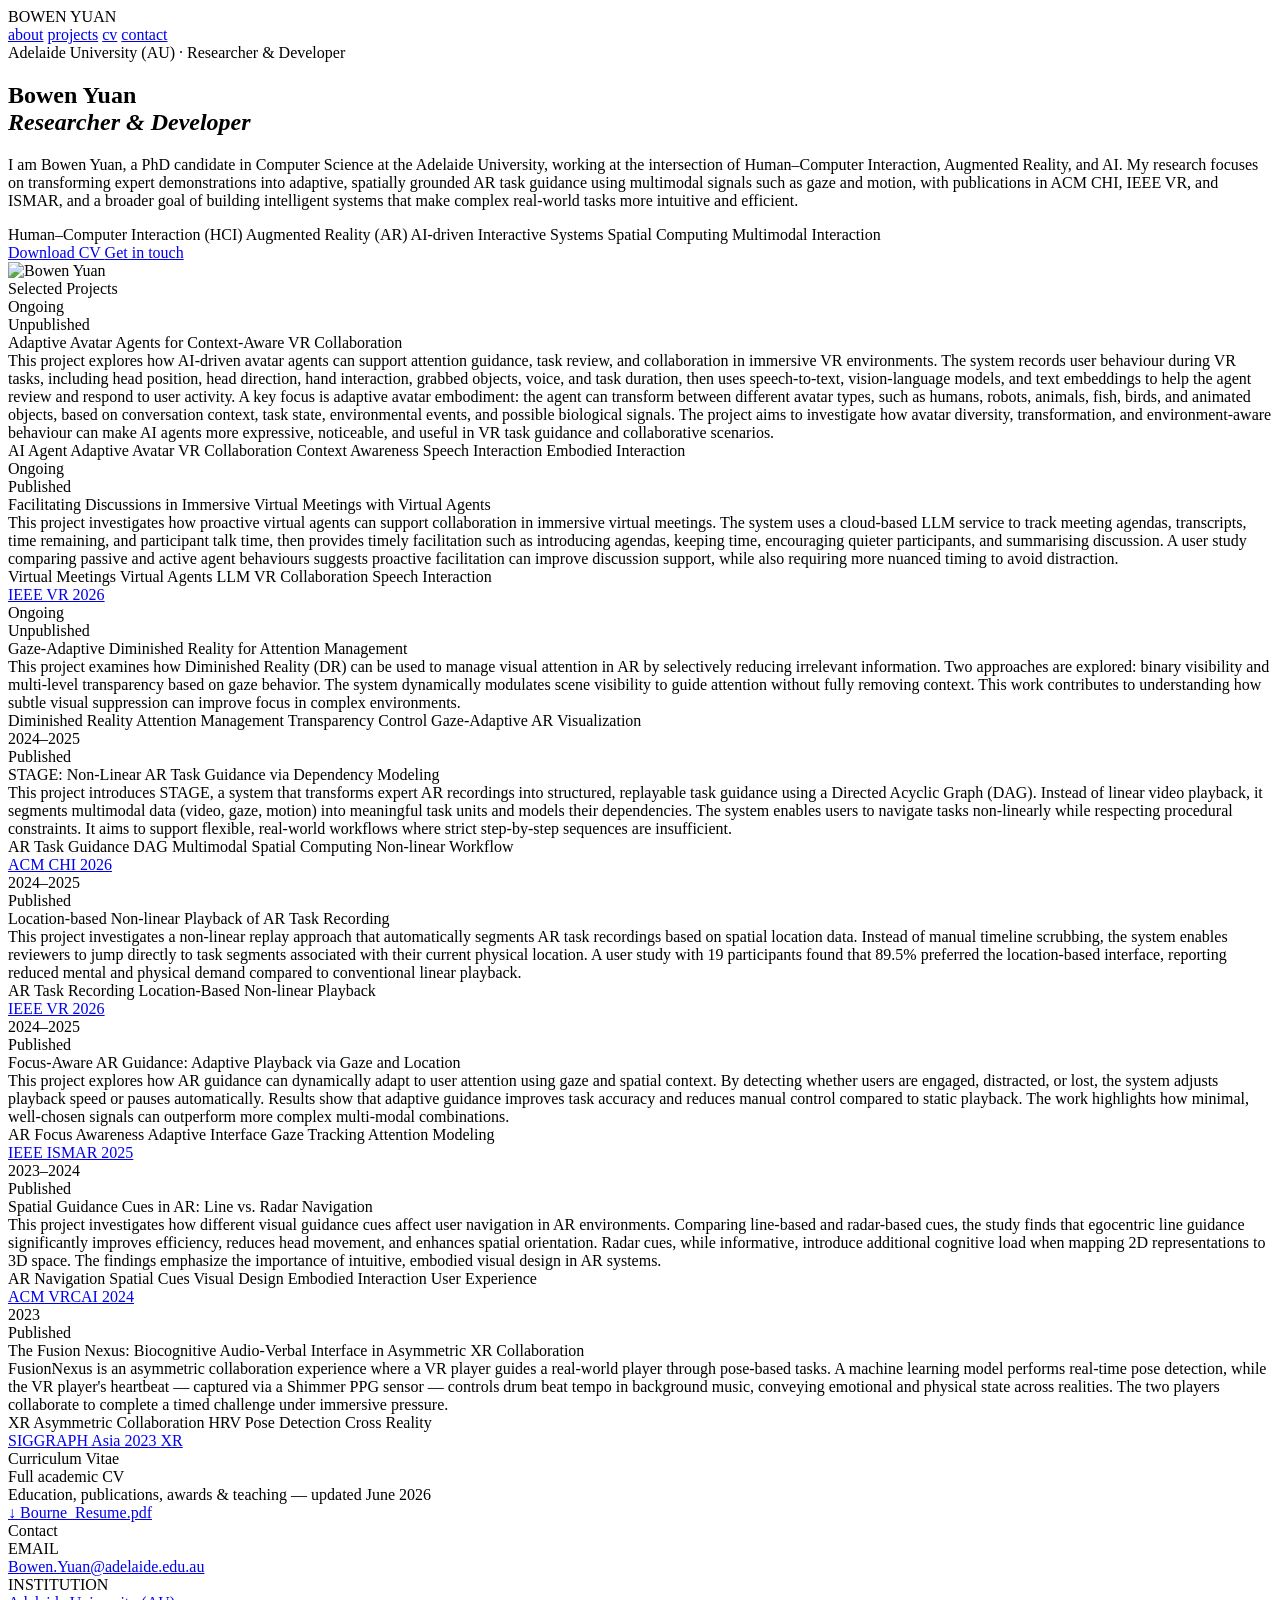
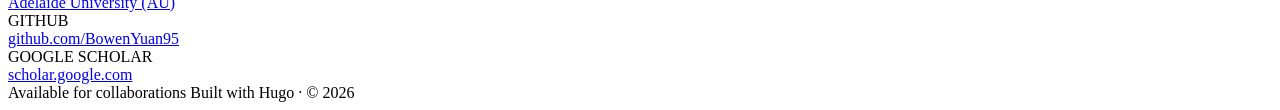
==== commit ab4661e1: "Update title and role description; add new project details for Adaptive Avatar Agents and update bad" ====
--- a/public/index.html
+++ b/public/index.html
@@ -4,7 +4,7 @@
 	<meta name="generator" content="Hugo 0.161.1">
   <meta charset="UTF-8">
   <meta name="viewport" content="width=device-width, initial-scale=1.0">
-  <title>Bowen Yuan — PhD Candidate</title>
+  <title>Bowen Yuan - Researcher &amp; Developer</title>
   <meta name="description" content="I am Bowen Yuan, a PhD candidate in Computer Science at the Adelaide University, working at the intersection of Human–Computer Interaction, Augmented Reality, and AI. My research focuses on transforming expert demonstrations into adaptive, spatially grounded AR task guidance using multimodal signals such as gaze and motion, with publications in ACM CHI, IEEE VR, and ISMAR, and a broader goal of building intelligent systems that make complex real-world tasks more intuitive and efficient.">
   <link rel="preconnect" href="https://fonts.googleapis.com">
   <link rel="preconnect" href="https://fonts.gstatic.com" crossorigin>
@@ -31,7 +31,7 @@
 <section class="hero">
   <div class="hero-top">
     <div class="hero-text">
-      <div class="hero-label">Adelaide University (AU) &middot; PhD Candidate</div>
+      <div class="hero-label">Adelaide University (AU) &middot; Researcher &amp; Developer</div>
 
       <h1>Bowen Yuan<br><em>Researcher &amp; Developer</em></h1>
 
@@ -110,12 +110,43 @@
 
   <div class="project-list">
     
+      <div class="project-item project-ai">
+        <div class="project-meta">
+          <div class="project-year">Ongoing</div>
+
+          
+            <span class="pub-status unpublished">Unpublished</span>
+          
+        </div>
+
+        <div class="project-title">Adaptive Avatar Agents for Context-Aware VR Collaboration</div>
+        <div class="project-desc">This project explores how AI-driven avatar agents can support attention guidance, task review, and collaboration in immersive VR environments. The system records user behaviour during VR tasks, including head position, head direction, hand interaction, grabbed objects, voice, and task duration, then uses speech-to-text, vision-language models, and text embeddings to help the agent review and respond to user activity. A key focus is adaptive avatar embodiment: the agent can transform between different avatar types, such as humans, robots, animals, fish, birds, and animated objects, based on conversation context, task state, environmental events, and possible biological signals. The project aims to investigate how avatar diversity, transformation, and environment-aware behaviour can make AI agents more expressive, noticeable, and useful in VR task guidance and collaborative scenarios.</div>
+
+        <div class="project-badges">
+          
+            <span class="project-badge badge-ai">AI Agent</span>
+          
+            <span class="project-badge badge-human">Adaptive Avatar</span>
+          
+            <span class="project-badge badge-xr">VR Collaboration</span>
+          
+            <span class="project-badge badge-ai">Context Awareness</span>
+          
+            <span class="project-badge badge-human">Speech Interaction</span>
+          
+            <span class="project-badge badge-human">Embodied Interaction</span>
+          
+        </div>
+
+        
+      </div>
+    
       <div class="project-item project-human">
         <div class="project-meta">
           <div class="project-year">Ongoing</div>
 
           
-            <span class="pub-status unpublished">Unpublished</span>
+            <span class="pub-status published">Published</span>
           
         </div>
 
@@ -124,7 +155,7 @@
 
         <div class="project-badges">
           
-            <span class="project-badge badge-human">Virtual Meetings</span>
+            <span class="project-badge badge-xr">Virtual Meetings</span>
           
             <span class="project-badge badge-ai">Virtual Agents</span>
           
@@ -132,10 +163,18 @@
           
             <span class="project-badge badge-xr">VR Collaboration</span>
           
-            <span class="project-badge badge-human">Group Work</span>
-          
-        </div>
-
+            <span class="project-badge badge-human">Speech Interaction</span>
+          
+        </div>
+
+        
+          <div class="project-pub-row">
+            
+              <a href="https://doi.org/10.1109/VRW70859.2026.00187" class="pub-venue" target="_blank" rel="noopener noreferrer">
+                IEEE VR 2026
+              </a>
+            
+          </div>
         
       </div>
     
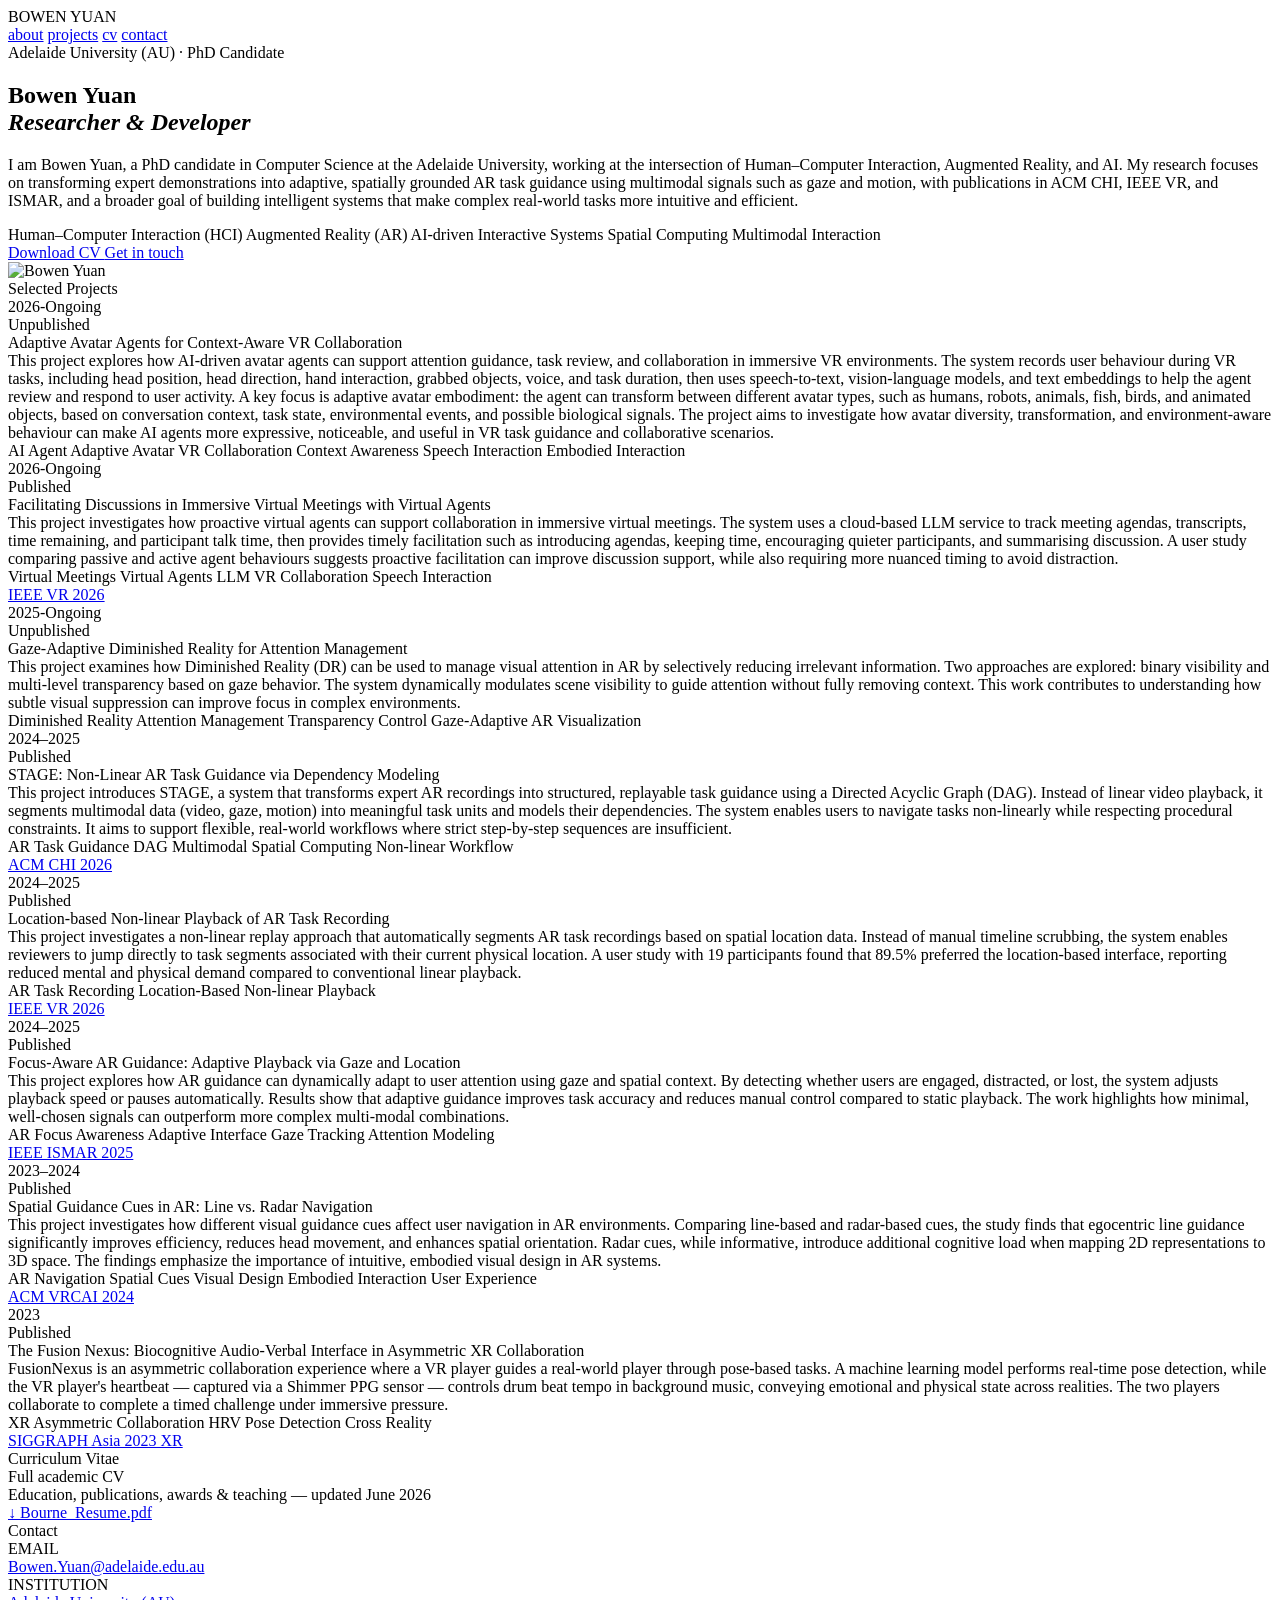
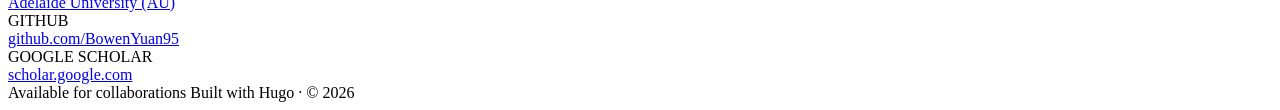
==== commit 0a00537c: "Update browser title and role description; modify project year formatting" ====
--- a/public/index.html
+++ b/public/index.html
@@ -31,7 +31,7 @@
 <section class="hero">
   <div class="hero-top">
     <div class="hero-text">
-      <div class="hero-label">Adelaide University (AU) &middot; Researcher &amp; Developer</div>
+      <div class="hero-label">Adelaide University (AU) &middot; PhD Candidate</div>
 
       <h1>Bowen Yuan<br><em>Researcher &amp; Developer</em></h1>
 
@@ -112,7 +112,7 @@
     
       <div class="project-item project-ai">
         <div class="project-meta">
-          <div class="project-year">Ongoing</div>
+          <div class="project-year">2026-Ongoing</div>
 
           
             <span class="pub-status unpublished">Unpublished</span>
@@ -143,7 +143,7 @@
     
       <div class="project-item project-human">
         <div class="project-meta">
-          <div class="project-year">Ongoing</div>
+          <div class="project-year">2026-Ongoing</div>
 
           
             <span class="pub-status published">Published</span>
@@ -180,7 +180,7 @@
     
       <div class="project-item project-human">
         <div class="project-meta">
-          <div class="project-year">Ongoing</div>
+          <div class="project-year">2025-Ongoing</div>
 
           
             <span class="pub-status unpublished">Unpublished</span>
